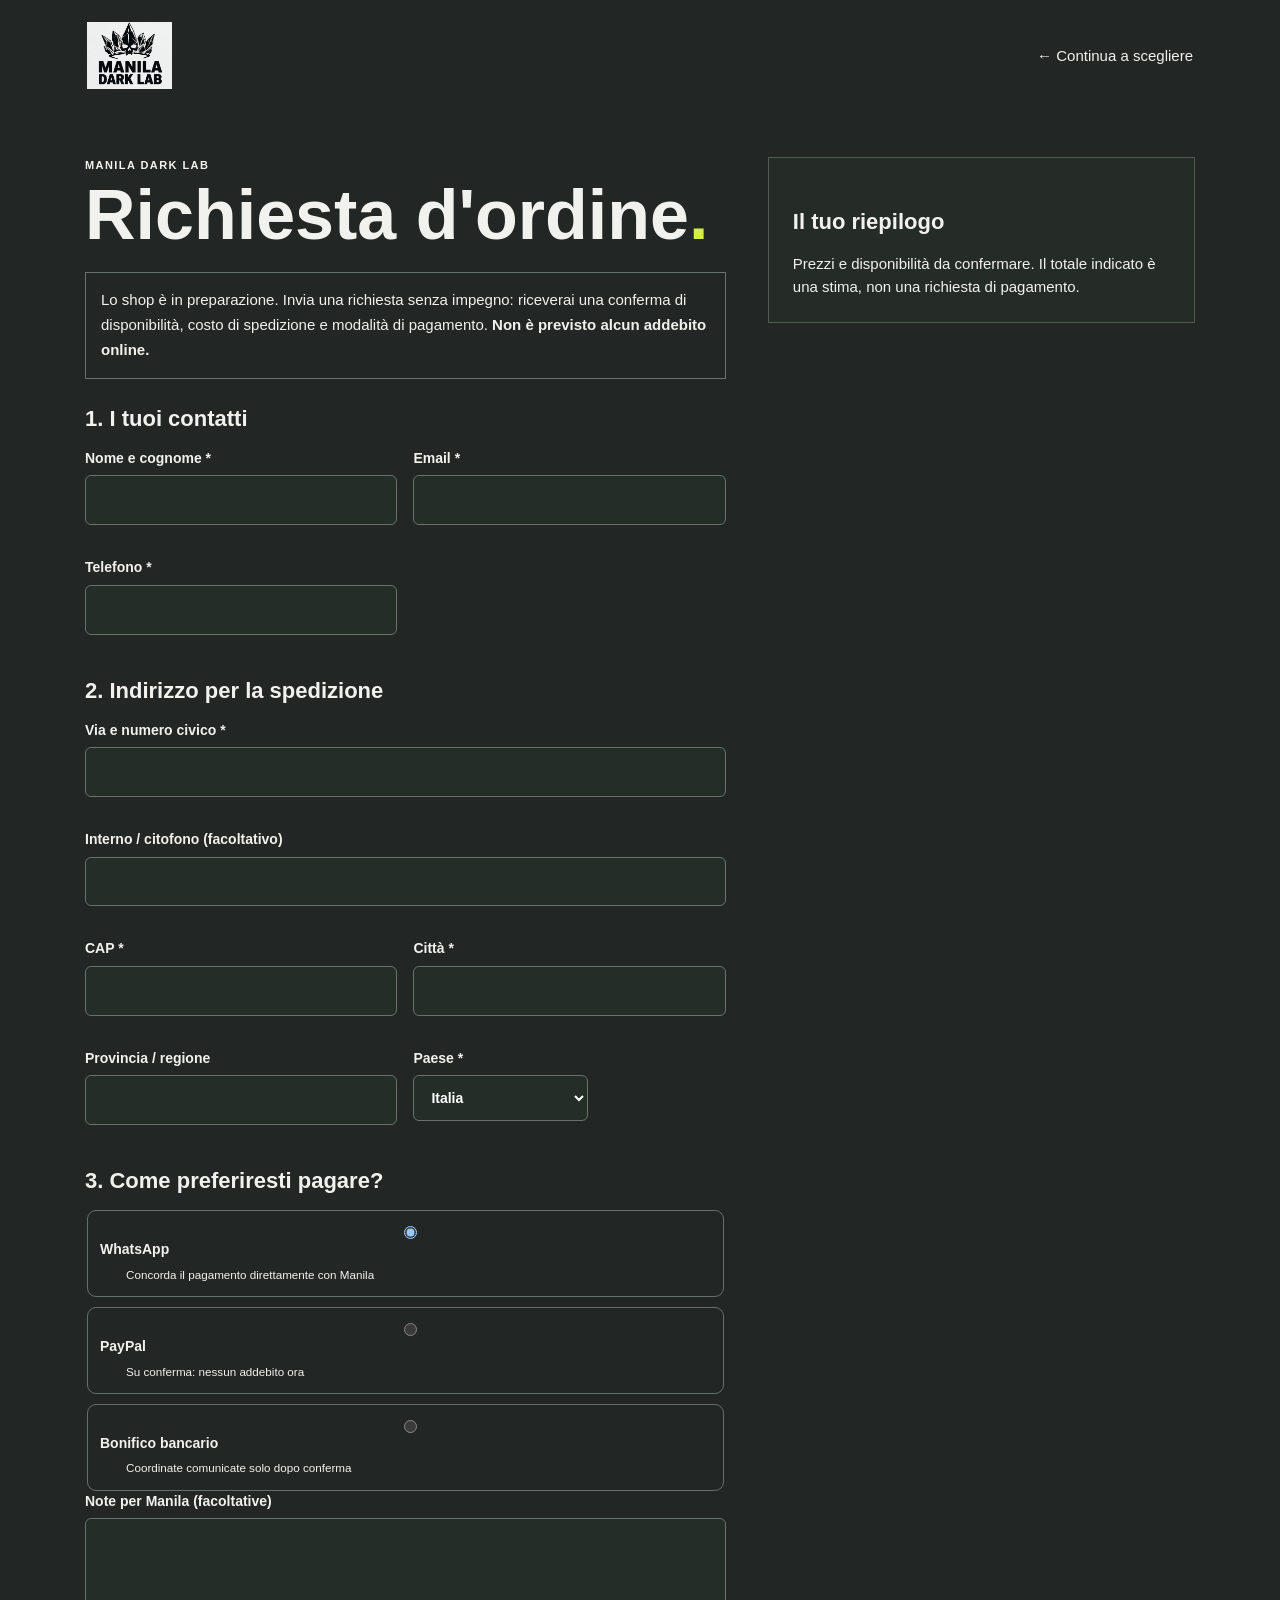
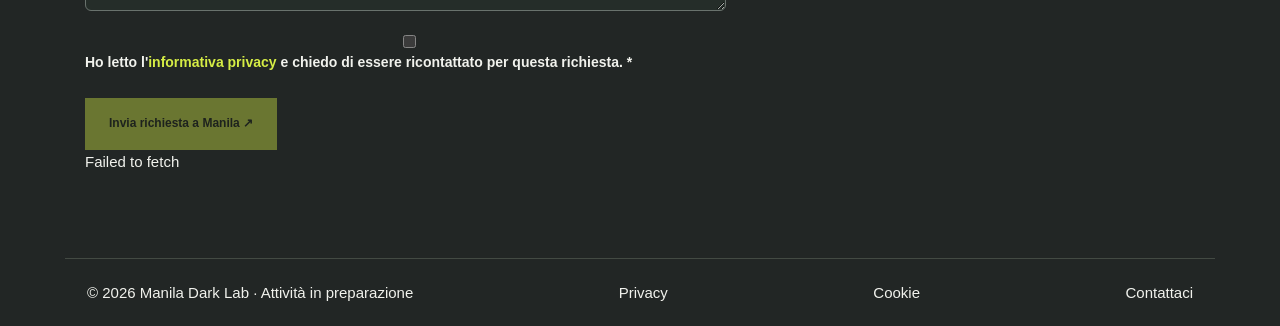
==== checkout.html @ fd1797dc "Add request checkout, admin web order management, returns and universal SKU scanner" ====
<!doctype html><html lang="it"><head><meta charset="utf-8"><meta name="viewport" content="width=device-width,initial-scale=1"><title>Richiesta ordine — Manila Dark Lab</title><link rel="icon" href="logo-manila-dark-lab.jpeg"><link rel="stylesheet" href="styles.css?v=94"><link rel="stylesheet" href="checkout.css?v=1"><script src="supabase-config.js" defer></script><script src="shipping.js" defer></script><script src="checkout.js?v=1" defer></script></head><body><header class="checkout-header"><a href="index.html"><img src="logo-manila-dark-lab.jpeg" alt="Manila Dark Lab"></a><a href="shop.html">← Continua a scegliere</a></header><main class="checkout-layout"><div><p class="eyebrow">MANILA DARK LAB</p><h1>Richiesta d'ordine<span class="accent">.</span></h1><p class="checkout-notice">Lo shop è in preparazione. Invia una richiesta senza impegno: riceverai una conferma di disponibilità, costo di spedizione e modalità di pagamento. <strong>Non è previsto alcun addebito online.</strong></p><form id="checkoutForm"><h2>1. I tuoi contatti</h2><div class="checkout-grid"><label>Nome e cognome *<input name="customer_name" autocomplete="name" maxlength="160" required></label><label>Email *<input name="customer_email" type="email" autocomplete="email" maxlength="254" required></label><label>Telefono *<input name="customer_phone" type="tel" autocomplete="tel" maxlength="40" required></label></div><h2>2. Indirizzo per la spedizione</h2><div class="checkout-grid"><label class="wide">Via e numero civico *<input name="address_line" autocomplete="address-line1" maxlength="220" required></label><label class="wide">Interno / citofono (facoltativo)<input name="address_extra" autocomplete="address-line2" maxlength="160"></label><label>CAP *<input name="postal_code" autocomplete="postal-code" maxlength="16" required></label><label>Città *<input name="city" autocomplete="address-level2" maxlength="120" required></label><label>Provincia / regione<input name="province" autocomplete="address-level1" maxlength="100"></label><label>Paese *<select name="country" required><option value="italy">Italia</option><option value="eu">Altro paese UE</option><option value="non-eu">Paese extra UE</option></select></label></div><h2>3. Come preferiresti pagare?</h2><fieldset class="payment-choices"><label><input type="radio" name="payment" value="whatsapp" checked> WhatsApp <small>Concorda il pagamento direttamente con Manila</small></label><label><input type="radio" name="payment" value="paypal"> PayPal <small>Su conferma: nessun addebito ora</small></label><label><input type="radio" name="payment" value="bank"> Bonifico bancario <small>Coordinate comunicate solo dopo conferma</small></label></fieldset><label>Note per Manila (facoltative)<textarea name="notes" rows="3" maxlength="1200"></textarea></label><label class="privacy-check"><input type="checkbox" name="privacy" required> Ho letto l'<a href="privacy.html" target="_blank" rel="noopener">informativa privacy</a> e chiedo di essere ricontattato per questa richiesta. *</label><div class="checkout-hp" aria-hidden="true"><label>Non compilare<input name="website" tabindex="-1" autocomplete="off"></label></div><button type="submit" class="button acid" id="checkoutSubmit">Invia richiesta a Manila ↗</button><p id="checkoutStatus" role="status"></p></form><section id="checkoutSuccess" hidden aria-live="polite"><h2>Richiesta inviata!</h2><p id="successSummary"></p><a id="checkoutWhatsApp" href="https://wa.me/393934927764" target="_blank" rel="noopener noreferrer" class="button acid">Apri WhatsApp ↗</a><p>Manila verificherà disponibilità e pagamento prima di confermare l'ordine.</p><a href="shop.html">Torna allo shop</a></section></div><aside class="checkout-summary"><h2>Il tuo riepilogo</h2><div id="checkoutItems"></div><div id="checkoutAmounts"></div><p>Prezzi e disponibilità da confermare. Il totale indicato è una stima, non una richiesta di pagamento.</p></aside></main><footer class="checkout-footer"><span>© 2026 Manila Dark Lab · Attività in preparazione</span><a href="privacy.html">Privacy</a><a href="cookies.html">Cookie</a><a href="mailto:maniladarklab@gmail.com">Contattaci</a></footer></body></html>
---- styles.css ----
/* Manila Dark Lab — shared visual system */
:root {
  --paper:#222625;
  --ink:#f1f2ed;
  --muted:#b0b7b0;
  --line:#48504b;
  --acid:#d6ed45;
  --white:#fff;
  --deep:#161a18;
  --surface:#2d3330;
  --on-acid:#171d12;
  color-scheme:dark;
  --display:Impact,'Arial Narrow','Helvetica Neue',sans-serif;
  --body:'Helvetica Neue',Helvetica,Arial,sans-serif
}
* {
  box-sizing:border-box
}
html {
  scroll-behavior:smooth;
  scroll-padding-top:100px
}
body {
  margin:0;
  background:var(--paper);
  color:var(--ink);
  font-family:var(--body);
  font-size:15px;
  line-height:1.55;
  -webkit-font-smoothing:antialiased
}
body:has(dialog[open]) {
  overflow:hidden
}
button,input,textarea,select {
  font:inherit
}
button,a,input,textarea,select {
  -webkit-tap-highlight-color:transparent
}
button,a {
  touch-action:manipulation
}
button {
  cursor:pointer
}
a {
  color:inherit;
  text-decoration:none
}
button {
  color:inherit
}
img {
  display:block;
  max-width:100%
}
h1,h2,h3,p {
  margin:0
}
h1,h2,h3 {
  line-height:1.05
}
button:disabled {
  cursor:not-allowed;
  opacity:.4
}
:focus-visible {
  outline:3px solid var(--acid);
  outline-offset:5px
}
::selection {
  background:var(--acid);
  color:var(--ink)
}
[hidden] {
  display:none!important
}
.muted {
  color:var(--muted)
}
.small {
  font-size:12px;
  line-height:1.6
}
.accent {
  color:var(--acid)
}
.eyebrow {
  font-size:11px;
  font-weight:700;
  letter-spacing:.13em;
  line-height:1.5
}
.skip-link {
  position:fixed;
  top:10px;
  left:10px;
  z-index:20;
  transform:translateY(-160%);
  background:var(--acid);
  padding:14px
}
.skip-link:focus {
  transform:none
}
.announcement {
  height:32px;
  padding:0 4%;
  display:flex;
  align-items:center;
  justify-content:space-between;
  background:var(--deep);
  color:var(--ink);
  font-size:9px;
  letter-spacing:.12em
}
.announcement a {
  text-decoration:underline;
  text-underline-offset:3px
}
.site-header {
  height:93px;
  padding:0 4%;
  display:flex;
  align-items:center;
  justify-content:space-between;
  gap:25px;
  background:var(--paper);
  border-bottom:1px solid var(--line);
  position:sticky;
  top:0;
  z-index:10
}
.brand-logo {
  display:block;
  flex-shrink:0;
  width:92px;
  line-height:0
}
.brand-logo img {
  width:100%;
  height:auto;
  filter:invert(1) grayscale(1);
  mix-blend-mode:screen
}
.site-footer .brand-logo {
  width:190px
}
.desktop-nav {
  display:flex;
  align-items:center;
  gap:27px
}
.desktop-nav a {
  font-size:12px;
  position:relative;
  padding:8px 0
}
.desktop-nav a:after {
  content:'';
  position:absolute;
  height:2px;
  background:var(--ink);
  left:0;
  right:100%;
  bottom:1px;
  transition:right .2s
}
.desktop-nav a:hover:after,.desktop-nav a[aria-current]:after {
  right:0
}
.header-actions {
  display:flex;
  gap:20px;
  align-items:center
}
.bag-button,.menu-button {
  background:none;
  border:0;
  display:flex;
  align-items:center;
  gap:9px;
  padding:12px 0;
  font-size:12px
}
.bag-button #cartCount {
  display:grid;
  place-items:center;
  background:var(--acid);
  height:23px;
  min-width:23px;
  border-radius:50%;
  font-size:11px;
  font-weight:700
}
.menu-button {
  display:none;
  font-size:23px;
  width:30px;
  justify-content:center
}
.hero {
  position:relative;
  min-height:560px;
  height:calc(100svh - 125px);
  max-height:900px;
  color:var(--white);
  background:#353d39;
  overflow:hidden
}
.hero-image,.hero-shade {
  position:absolute;
  inset:0
}
.hero-image img,.hero-image video {
  width:100%;
  height:100%;
  object-fit:cover;
  object-position:50% 49%
}
.hero-shade {
  background:linear-gradient(90deg,rgba(0,0,0,.58),rgba(0,0,0,.05) 85%),linear-gradient(0deg,rgba(0,0,0,.55),transparent 35%)
}
.hero-top,.hero-bottom {
  position:absolute;
  left:4%;
  right:4%;
  display:flex;
  justify-content:space-between;
  font-size:9px;
  letter-spacing:.14em;
  font-weight:600
}
.hero-top {
  top:27px
}
.hero-bottom {
  bottom:27px
}
.hero-copy {
  position:absolute;
  left:6.5%;
  bottom:100px
}
.hero-copy h1 {
  font-family:var(--display);
  font-size:clamp(76px,8.5vw,145px);
  letter-spacing:-.025em;
  line-height:.97;
  margin:20px 0
}
.hero-copy h1 span {
  color:var(--acid)
}
.hero-copy>p:not(.eyebrow) {
  font-size:15px;
  line-height:1.7;
  margin-bottom:28px
}
.button {
  min-height:52px;
  display:inline-flex;
  align-items:center;
  justify-content:space-between;
  gap:38px;
  padding:15px 23px;
  font-size:12px;
  font-weight:700;
  border:1px solid transparent;
  transition:background .2s,transform .2s
}
.button:hover {
  transform:translateY(-2px)
}
.button span {
  font-size:21px;
  line-height:1
}
.button.acid {
  background:var(--acid);
  color:var(--on-acid)
}
.button.acid:hover {
  background:#e4f87b
}
.button.dark {
  background:var(--acid);
  color:var(--on-acid)
}
.button.dark:hover {
  background:#e4f87b
}
.full-width {
  width:100%;
  justify-content:center;
  gap:15px
}
.hero-sticker {
  position:absolute;
  right:7%;
  bottom:95px;
  transform:rotate(9deg);
  background:var(--acid);
  color:var(--ink);
  padding:20px 24px;
  font-family:var(--display);
  font-size:31px;
  line-height:1;
  box-shadow:5px 6px 0 #15181033
}
.hero-sticker span {
  display:block;
  text-align:right;
  margin-top:5px
}
.brand-strip {
  display:flex;
  align-items:center;
  justify-content:space-around;
  gap:24px;
  padding:17px 4%;
  background:var(--acid);
  white-space:nowrap;
  overflow:hidden;
  font-size:11px;
  font-weight:800;
  letter-spacing:.11em
}
.strip-star {
  font-size:28px;
  line-height:1
}
.section {
  padding:86px 4%
}
.section-heading {
  display:flex;
  justify-content:space-between;
  align-items:end;
  gap:24px;
  margin-bottom:32px
}
.section-heading h2,.contact-section h2,.faq-section h2 {
  font-size:clamp(28px,3.2vw,44px);
  font-weight:600;
  letter-spacing:-.055em;
  line-height:1.13;
  margin-top:12px
}
.text-link {
  display:inline-flex;
  align-items:center;
  gap:25px;
  font-size:12px;
  font-weight:600;
  border:0;
  border-bottom:1px solid currentColor;
  background:none;
  padding:5px 0;
  text-align:left
}
.text-link:hover {
  color:var(--acid)
}
.collection-grid {
  display:grid;
  grid-template-columns:1fr 1fr .73fr;
  gap:18px
}
.collection-card {
  position:relative;
  height:430px;
  color:white;
  background:#252a25;
  overflow:hidden
}
.collection-card>img {
  height:100%;
  width:100%;
  object-fit:cover;
  transition:transform .6s
}
.collection-card:after {
  content:'';
  position:absolute;
  inset:0;
  background:linear-gradient(0deg,#0009,transparent 55%);
  pointer-events:none
}
.collection-card:hover>img {
  transform:scale(1.04)
}
.card-number {
  position:absolute;
  top:23px;
  left:25px;
  font-size:11px;
  letter-spacing:.1em;
  z-index:1
}
.collection-card>div:last-child {
  position:absolute;
  bottom:25px;
  left:25px;
  right:25px;
  display:flex;
  align-items:center;
  justify-content:space-between;
  z-index:1
}
.collection-card h3 {
  font-family:var(--display);
  font-size:58px;
  letter-spacing:-.015em
}
.circle-arrow {
  display:grid;
  place-items:center;
  width:42px;
  height:42px;
  border:1px solid #fff7;
  border-radius:50%;
  font-size:23px
}
.kids-card {
  background:var(--surface);
  color:var(--ink)
}
.kids-card:after {
  display:none
}
.kids-card .circle-arrow {
  border-color:#a8b19e77
}
.kids-art {
  position:absolute;
  top:74px;
  left:25px;
  font-family:var(--display);
  font-size:54px;
  line-height:.95;
  letter-spacing:-.02em;
  transform:rotate(-7deg)
}
.kids-art span {
  color:#aeb8a5
}
.featured-section {
  padding-top:15px
}
.preview-note {
  font-size:11px;
  color:var(--muted);
  margin-bottom:22px;
  line-height:1.65
}
.products {
  display:grid;
  grid-template-columns:repeat(4,minmax(0,1fr));
  gap:22px
}
.product-card {
  min-width:0
}
.product-image {
  position:relative;
  aspect-ratio:3/4;
  background:var(--surface);
  overflow:hidden
}
.product-image>img {
  width:100%;
  height:100%;
  object-fit:cover;
  transition:transform .5s
}
.product-card a:hover .product-image>img {
  transform:scale(1.035)
}
.demo-crop {
  position:relative;
  overflow:hidden
}
.demo-crop>img {
  position:absolute;
  left:0;
  top:-24%;
  width:100%;
  height:150%;
  max-width:none;
  object-fit:cover
}
.product-index {
  position:absolute;
  top:14px;
  left:14px;
  font-size:9px;
  letter-spacing:.11em;
  background:var(--paper);
  padding:5px 8px
}
.product-view {
  position:absolute;
  bottom:14px;
  right:14px;
  background:var(--paper);
  width:35px;
  height:35px;
  border-radius:50%;
  display:grid;
  place-items:center;
  font-size:20px;
  transition:background .2s
}
.product-card a:hover .product-view {
  background:var(--acid)
}
.product-info {
  padding:18px 0
}
.product-type {
  font-size:10px;
  letter-spacing:.08em;
  color:var(--muted);
  margin-bottom:8px;
  text-transform:uppercase
}
.product-info h3 {
  font-size:15px;
  line-height:1.4;
  font-weight:600;
  letter-spacing:-.025em
}
.product-bottom {
  margin-top:8px;
  display:flex;
  justify-content:space-between;
  gap:10px;
  font-size:12px
}
.product-bottom span:last-child {
  font-size:11px;
  color:var(--muted)
}
.about-section {
  display:grid;
  grid-template-columns:1fr 1fr;
  background:var(--deep);
  color:var(--ink)
}
.about-photo {
  position:relative;
  min-height:580px
}
.about-photo>img {
  width:100%;
  height:100%;
  position:absolute;
  object-fit:cover;
  object-position:60%
}
.photo-caption {
  position:absolute;
  bottom:22px;
  left:25px;
  font-size:9px;
  letter-spacing:.12em;
  background:#20211eb3;
  padding:8px 12px
}
.about-copy {
  padding:70px 13% 70px 11%;
  align-self:center
}
.about-copy h2 {
  font-family:var(--display);
  font-size:clamp(58px,6vw,90px);
  line-height:1;
  letter-spacing:-.015em;
  margin:23px 0
}
.about-copy h2 span {
  color:var(--acid)
}
.about-copy>p:not(.eyebrow) {
  color:#c0c2b7;
  font-size:14px;
  line-height:1.8;
  margin-bottom:18px;
  max-width:460px
}
.about-copy .text-link {
  margin-top:12px
}
.faq-section {
  display:grid;
  grid-template-columns:1fr 1.25fr;
  gap:9%
}
.faq-section>.muted,.faq-section>div>.muted {
  margin-top:20px;
  font-size:13px
}
.faq-list {
  border-top:1px solid var(--line)
}
details {
  border-bottom:1px solid var(--line)
}
summary {
  cursor:pointer;
  list-style:none;
  font-size:14px;
  font-weight:600;
  padding:23px 35px 23px 0;
  position:relative
}
summary::-webkit-details-marker {
  display:none
}
summary:after {
  content:'+';
  font-size:22px;
  font-weight:400;
  position:absolute;
  right:3px;
  top:15px
}
details[open]>summary:after {
  content:'−'
}
details>p {
  font-size:13px;
  color:var(--muted);
  padding-bottom:23px;
  line-height:1.8;
  max-width:580px
}
.contact-section {
  padding:60px 4%;
  background:var(--acid);
  display:flex;
  align-items:center;
  justify-content:space-between;
  gap:35px
}
.contact-section p:not(.eyebrow) {
  font-size:13px;
  margin-top:18px
}
.site-footer {
  padding:50px 4% 24px
}
.footer-top {
  display:grid;
  grid-template-columns:1fr 1fr 1fr;
  gap:35px;
  padding-bottom:45px
}
.footer-top>p {
  font-size:13px;
  color:var(--muted)
}
.footer-top>div {
  display:flex;
  flex-direction:column;
  align-items:start;
  gap:10px;
  font-size:12px
}
.footer-bottom {
  border-top:1px solid var(--line);
  padding-top:23px;
  display:flex;
  justify-content:space-between;
  gap:15px;
  font-size:10px;
  color:var(--muted)
}
.catalog-heading {
  padding:40px 4% 48px
}
.breadcrumb {
  font-size:11px;
  color:var(--muted)
}
a.breadcrumb:hover {
  text-decoration:underline
}
.catalog-intro {
  display:flex;
  align-items:end;
  justify-content:space-between;
  gap:40px;
  margin-top:38px
}
.catalog-intro h1 {
  font-family:var(--display);
  font-size:clamp(62px,7vw,108px);
  letter-spacing:-.025em;
  line-height:1.1;
  margin-top:14px
}
.catalog-intro>p {
  max-width:325px;
  font-size:14px;
  color:var(--muted);
  margin-bottom:12px
}
.catalog-section {
  padding-top:0
}
.catalog-toolbar {
  border-top:1px solid var(--line);
  border-bottom:1px solid var(--line);
  padding:18px 0;
  display:flex;
  justify-content:space-between;
  align-items:center;
  gap:20px
}
.filter-tabs {
  display:flex;
  gap:8px
}
.filter-tabs button {
  border:1px solid var(--line);
  padding:9px 21px;
  background:transparent;
  font-size:12px;
  border-radius:2px;
  min-height:42px
}
.filter-tabs button.active {
  background:var(--ink);
  color:var(--paper);
  border-color:var(--ink)
}
.sort-label {
  display:flex;
  gap:12px;
  align-items:center;
  font-size:11px;
  color:var(--muted)
}
select {
  background:transparent;
  border:0;
  color:var(--ink);
  max-width:175px;
  padding:9px 0;
  font-size:12px
}
.catalog-meta {
  display:flex;
  justify-content:space-between;
  gap:20px;
  margin:24px 0;
  font-size:10px;
  color:var(--muted)
}
.catalog-products {
  row-gap:32px
}
.no-results {
  padding:80px 0;
  text-align:center
}
.no-results p {
  margin:20px 0
}
.kids-coming {
  padding:90px 4% 105px;
  text-align:center;
  background:var(--acid)
}
.kids-coming h1 {
  font-family:var(--display);
  font-size:clamp(62px,10vw,148px);
  letter-spacing:-.025em;
  line-height:.98;
  margin:35px 0
}
.kids-coming h1>span {
  -webkit-text-stroke:1px var(--ink);
  color:transparent
}
.kids-coming p:not(.eyebrow) {
  font-size:15px;
  margin-bottom:30px
}
.kids-coming>.text-link {
  display:table;
  margin:28px auto 0
}
.product-page {
  padding-top:35px
}
.product-detail {
  display:grid;
  grid-template-columns:1.1fr 1fr;
  gap:7%;
  margin-top:25px;
  align-items:start
}
.detail-image {
  aspect-ratio:4/5;
  background:var(--surface)
}
.image-caption {
  font-size:9px;
  letter-spacing:.08em;
  color:var(--muted);
  margin-top:12px
}
.product-copy {
  padding-top:14px
}
.product-copy h1 {
  font-size:clamp(30px,3.3vw,50px);
  letter-spacing:-.045em;
  font-weight:600;
  line-height:1.1;
  margin:17px 0 12px
}
.product-copy>.muted {
  font-size:13px
}
.detail-price {
  font-size:23px;
  margin:22px 0 10px
}
.product-description {
  font-size:14px;
  color:var(--muted);
  line-height:1.8;
  margin:20px 0 28px
}
.size-heading {
  display:flex;
  justify-content:space-between;
  gap:15px;
  align-items:center;
  font-size:13px;
  margin-bottom:15px
}
.size-heading .text-link {
  font-size:11px
}
.size-options {
  display:flex;
  flex-wrap:wrap;
  gap:9px
}
.size-chip {
  min-width:52px;
  min-height:48px;
  background:none;
  border:1px solid #657064;
  font-size:13px
}
.size-chip[aria-pressed=true] {
  background:var(--ink);
  color:var(--paper);
  border-color:var(--ink)
}
.selection-error {
  min-height:25px;
  font-size:12px;
  color:#ffb6a7;
  padding-top:7px
}
.purchase-row {
  display:flex;
  gap:12px;
  margin:12px 0
}
.purchase-row>.button {
  flex:1;
  justify-content:space-between;
  padding-inline:19px
}
.quantity-selector {
  display:flex;
  align-items:center;
  border:1px solid #657064;
  height:52px
}
.quantity-selector button {
  width:38px;
  height:100%;
  border:0;
  background:none;
  font-size:19px
}
.quantity-selector output {
  min-width:22px;
  text-align:center;
  font-size:13px
}
.product-accordions {
  margin-top:25px
}
.product-specs {
  margin:0 0 20px;
  font-size:12px
}
.product-specs>div {
  display:flex;
  justify-content:space-between;
  gap:20px;
  padding:5px 0
}
.product-specs dt {
  color:var(--muted)
}
.product-specs dd {
  margin:0;
  text-align:right
}
.related-section {
  padding-top:0
}
.related-section .products {
  grid-template-columns:repeat(4,minmax(0,1fr))
}
.related-section h2 {
  font-size:32px
}
.not-found {
  padding:65px 0
}
.not-found p {
  margin:20px 0
}
/* Native dialogs keep focus inside, including on Safari. */
dialog {
  border:0;
  color:var(--ink);
  background:var(--paper);
  padding:30px;
  max-height:100dvh;
  overscroll-behavior:contain
}
dialog::backdrop {
  background:#13161188;
  backdrop-filter:blur(3px);
  -webkit-backdrop-filter:blur(3px)
}
.cart-drawer,.mobile-menu {
  position:fixed;
  inset:0 0 0 auto;
  width:510px;
  max-width:100%;
  height:100%;
  height:100dvh;
  margin:0;
  padding:30px 32px;
  overflow-y:auto
}
.drawer-heading {
  display:flex;
  align-items:center;
  justify-content:space-between;
  gap:20px;
  margin-bottom:28px
}
.drawer-heading h2 {
  font-size:32px;
  letter-spacing:-.04em;
  font-weight:600;
  margin-top:7px
}
.close-button {
  background:none;
  border:1px solid var(--line);
  width:42px;
  height:42px;
  flex-shrink:0;
  font-size:28px;
  line-height:1;
  display:grid;
  place-items:center
}
.cart-items {
  border-top:1px solid var(--line)
}
.cart-empty {
  padding:65px 0;
  text-align:center
}
.cart-empty .empty-symbol {
  font-size:60px;
  color:#8b9181;
  margin-bottom:25px
}
.cart-empty h3 {
  font-size:24px;
  letter-spacing:-.04em
}
.cart-empty p {
  font-size:14px;
  color:var(--muted);
  margin:16px 0 28px
}
.cart-item {
  display:grid;
  grid-template-columns:80px 1fr;
  gap:18px;
  padding:24px 0;
  border-bottom:1px solid var(--line)
}
.cart-thumb {
  height:105px;
  background:var(--surface);
  display:block
}
.cart-item h3 {
  font-size:14px;
  line-height:1.4;
  margin-bottom:5px
}
.cart-item p {
  font-size:11px;
  color:var(--muted);
  margin-bottom:12px
}
.cart-item-bottom {
  display:flex;
  align-items:center;
  justify-content:space-between;
  gap:12px;
  font-size:12px
}
.cart-quantity {
  height:32px
}
.cart-quantity button {
  width:29px;
  font-size:15px
}
.cart-quantity output {
  min-width:19px;
  font-size:11px
}
.remove-item {
  border:0;
  border-bottom:1px solid var(--muted);
  background:none;
  font-size:10px;
  color:var(--muted);
  padding:0;
  margin-top:12px
}
.cart-total {
  display:flex;
  justify-content:space-between;
  font-size:18px;
  padding:25px 0 8px
}
.payment-box {
  border-top:1px solid var(--line);
  margin-top:25px;
  padding-top:23px
}
.paypal-button {
  margin:16px 0 8px;
  display:flex;
  justify-content:center;
  align-items:center;
  gap:8px;
  width:100%;
  min-height:52px;
  background:#ffc439;
  border:0;
  font-size:12px;
  font-weight:500
}
.paypal-button:hover {
  background:#ffd269
}
.paypal-logo {
  font-size:21px;
  font-weight:800;
  font-style:italic;
  color:#003087;
  letter-spacing:-.7px
}
.paypal-logo>span {
  color:#0065ae
}
.soon-tag {
  font-size:9px;
  border:1px solid #8f6b1e66;
  border-radius:3px;
  padding:2px 5px;
  margin-left:10px
}
.payment-status {
  padding:13px;
  background:#364033;
  font-size:12px;
  margin-top:12px
}
.or-divider {
  display:flex;
  align-items:center;
  gap:12px;
  font-size:10px;
  color:var(--muted);
  margin:23px 0
}
.or-divider:before,.or-divider:after {
  content:'';
  height:1px;
  background:var(--line);
  flex:1
}
.payment-box label {
  display:block;
  font-size:12px;
  margin:15px 0 6px
}
input,textarea {
  display:block;
  width:100%;
  border:1px solid #657064;
  background:transparent;
  color:var(--ink);
  border-radius:0;
  padding:12px;
  font-size:16px
}
textarea {
  resize:vertical
}
.payment-box form>.button {
  margin:20px 0 10px;
  font-size:11px
}
.mobile-menu nav {
  display:flex;
  flex-direction:column;
  margin:35px 0 50px
}
.mobile-menu nav a {
  font-size:27px;
  font-weight:500;
  letter-spacing:-.04em;
  padding:18px 0;
  border-bottom:1px solid var(--line);
  display:flex;
  align-items:center;
  justify-content:space-between
}
.mobile-menu nav a span {
  font-size:13px;
  font-weight:400;
  letter-spacing:0
}
.size-guide {
  width:540px;
  max-width:calc(100% - 30px)
}
.size-guide .drawer-heading {
  align-items:start
}
.size-guide h2 {
  font-size:28px
}
.size-guide>p {
  font-size:14px;
  line-height:1.8;
  color:var(--muted);
  margin:20px 0
}
.size-guide .button {
  margin-top:10px
}
.toast {
  position:fixed;
  left:50%;
  bottom:25px;
  transform:translate(-50%,20px);
  background:var(--ink);
  color:var(--paper);
  padding:13px 22px;
  font-size:12px;
  z-index:30;
  opacity:0;
  pointer-events:none;
  transition:.2s;
  max-width:90vw
}
.toast.show {
  opacity:1;
  transform:translate(-50%,0)
}
.noscript-note {
  padding:20px;
  background:var(--acid);
  text-align:center
}
@media(min-width:1600px) {
  .section,.site-header,.announcement,.contact-section,.site-footer,.catalog-heading {
    padding-left:max(4%,calc((100vw - 1500px)/2));
    padding-right:max(4%,calc((100vw - 1500px)/2))
  }
}
@media(max-width:1050px) {
  .desktop-nav {
    gap:17px
  }
  .desktop-nav a {
    font-size:11px
  }
  .site-header {
    gap:20px
  }
  .brand-logo {
    width:88px
  }
  .collection-card {
    height:365px
  }
  .kids-art {
    font-size:45px
  }
  .collection-card h3 {
    font-size:48px
  }
  .products {
    gap:17px
  }
  .about-copy {
    padding:50px 10%
  }
  .about-photo {
    min-height:520px
  }
  .product-detail {
    gap:5%
  }
  .purchase-row {
    flex-wrap:wrap
  }
  .purchase-row>.button {
    min-width:190px
  }
  .bag-label {
    display:none
  }
}
@media(max-width:760px) {
  html {
    scroll-padding-top:80px
  }
  .announcement {
    height:28px;
    font-size:8px;
    letter-spacing:.07em
  }
  .announcement>span:last-child {
    display:none
  }
  .announcement>span:first-child {
    margin:auto
  }
  .site-header {
    height:76px;
    padding:0 5%
  }
  .brand-logo {
    width:75px
  }
  .desktop-nav {
    display:none
  }
  .menu-button {
    display:flex
  }
  .header-actions {
    gap:23px
  }
  .hero {
    min-height:600px;
    height:calc(90svh - 104px);
    max-height:810px
  }
  .hero-image img,.hero-image video {
    object-position:56% 50%
  }
  .hero-shade {
    background:linear-gradient(0deg,#000b,transparent 85%),linear-gradient(90deg,#0005,transparent)
  }
  .hero-copy {
    left:6%;
    right:6%;
    bottom:82px
  }
  .hero-copy h1 {
    font-size:clamp(50px,12.6vw,96px);
    margin:16px 0
  }
  .hero-copy>p:not(.eyebrow) {
    font-size:13px;
    line-height:1.7;
    margin-bottom:24px
  }
  .hero-top {
    left:6%;
    right:6%;
    font-size:8px;
    top:22px
  }
  .hero-top>span:last-child {
    display:none
  }
  .hero-bottom {
    left:6%;
    right:6%;
    font-size:8px;
    bottom:22px
  }
  .hero-sticker {
    top:48px;
    right:7%;
    bottom:auto;
    padding:12px 15px;
    font-size:23px;
    transform:rotate(7deg)
  }
  .hero-sticker span {
    display:none
  }
  .hero-copy>.eyebrow {
    font-size:9px
  }
  .brand-strip {
    justify-content:flex-start;
    padding:14px 6%;
    font-size:9px;
    gap:24px
  }
  .strip-star {
    font-size:23px
  }
  .section {
    padding:55px 5%
  }
  .section-heading {
    margin-bottom:25px;
    align-items:start
  }
  .section-heading h2 {
    font-size:30px
  }
  .section-heading>.text-link {
    font-size:10px;
    gap:6px;
    white-space:nowrap;
    align-self:end
  }
  .eyebrow {
    font-size:9px
  }
  .collection-grid {
    grid-template-columns:1fr 1fr;
    gap:12px
  }
  .collection-card {
    height:300px
  }
  .collection-card h3 {
    font-size:42px
  }
  .collection-card>div:last-child {
    left:17px;
    right:17px;
    bottom:20px
  }
  .circle-arrow {
    height:30px;
    width:30px;
    font-size:18px
  }
  .card-number {
    top:17px;
    left:17px;
    font-size:9px
  }
  .kids-card {
    grid-column:span 2;
    height:160px
  }
  .kids-card>div:last-child {
    left:auto;
    right:20px;
    gap:20px
  }
  .kids-art {
    top:52px;
    left:25px;
    font-size:27px;
    line-height:1;
    transform:rotate(-6deg)
  }
  .kids-art br {
    display:none
  }
  .kids-art span {
    display:block
  }
  .featured-section {
    padding-top:8px
  }
  .products {
    grid-template-columns:repeat(2,minmax(0,1fr));
    gap:14px
  }
  .product-info {
    padding:13px 0
  }
  .product-info h3 {
    font-size:13px
  }
  .product-type {
    font-size:8px;
    margin-bottom:5px
  }
  .product-bottom {
    font-size:11px;
    display:block
  }
  .product-bottom span:last-child {
    display:block;
    margin-top:4px;
    font-size:10px
  }
  .product-index {
    font-size:8px;
    top:9px;
    left:9px;
    padding:4px 6px
  }
  .product-view {
    height:28px;
    width:28px;
    bottom:10px;
    right:10px;
    font-size:17px
  }
  .preview-note {
    font-size:10px
  }
  .about-section {
    grid-template-columns:1fr
  }
  .about-photo {
    min-height:340px
  }
  .about-copy {
    padding:45px 7% 55px
  }
  .about-copy h2 {
    font-size:66px
  }
  .about-copy>p:not(.eyebrow) {
    font-size:13px
  }
  .faq-section {
    grid-template-columns:1fr;
    gap:30px
  }
  .faq-section h2 {
    font-size:30px
  }
  .faq-section>div>.muted {
    margin-top:14px;
    font-size:12px
  }
  summary {
    font-size:13px;
    padding:20px 30px 20px 0
  }
  .contact-section {
    padding:42px 6%;
    display:block
  }
  .contact-section h2 {
    font-size:32px
  }
  .contact-section>.button {
    margin-top:28px;
    gap:35px
  }
  .contact-section p:not(.eyebrow) {
    font-size:12px
  }
  .site-footer {
    padding:40px 6% 24px
  }
  .footer-top {
    grid-template-columns:1fr 1fr;
    gap:30px;
    padding-bottom:30px
  }
  .footer-top>.brand-logo {
    grid-column:span 2
  }
  .footer-top>p {
    font-size:12px
  }
  .footer-top>div {
    font-size:11px
  }
  .footer-bottom {
    flex-direction:column;
    gap:10px
  }
  .catalog-heading {
    padding:28px 5% 33px
  }
  .catalog-intro {
    display:block;
    margin-top:28px
  }
  .catalog-intro h1 {
    font-size:clamp(46px,11vw,66px);
    margin-top:12px
  }
  .catalog-intro>p {
    font-size:13px;
    margin:20px 0 0;
    max-width:340px
  }
  .catalog-section {
    padding-top:0
  }
  .catalog-toolbar {
    flex-wrap:wrap;
    gap:14px;
    padding:15px 0
  }
  .filter-tabs button {
    padding:8px 19px;
    font-size:11px
  }
  .sort-label {
    justify-content:space-between;
    width:100%;
    font-size:10px
  }
  .sort-label select {
    font-size:11px
  }
  .catalog-meta {
    font-size:9px;
    align-items:start
  }
  .catalog-meta>span:last-child {
    max-width:180px;
    text-align:right
  }
  .kids-coming {
    padding:65px 5% 75px
  }
  .kids-coming h1 {
    font-size:clamp(54px,11.5vw,88px);
    margin:30px 0
  }
  .kids-coming p:not(.eyebrow) {
    font-size:13px
  }
  .kids-coming .button {
    font-size:11px;
    gap:18px
  }
  .product-page {
    padding-top:26px
  }
  .product-detail {
    grid-template-columns:1fr;
    gap:25px;
    margin-top:20px
  }
  .detail-image {
    aspect-ratio:4/4.5
  }
  .product-copy {
    padding-top:0
  }
  .product-copy h1 {
    font-size:36px
  }
  .product-description {
    font-size:13px
  }
  .detail-price {
    font-size:23px;
    margin-top:16px
  }
  .purchase-row {
    flex-wrap:nowrap;
    gap:10px
  }
  .purchase-row>.button {
    min-width:0;
    font-size:11px;
    padding:15px 13px;
    gap:6px
  }
  .quantity-selector button {
    width:32px
  }
  .related-section {
    padding-top:0
  }
  .related-section h2 {
    font-size:26px
  }
  .related-section .products {
    grid-template-columns:repeat(2,minmax(0,1fr))
  }
  .image-caption {
    font-size:8px
  }
  .cart-drawer,.mobile-menu {
    padding:25px 22px
  }
  .drawer-heading h2 {
    font-size:30px
  }
  .cart-item {
    gap:15px
  }
  .cart-item h3 {
    font-size:13px
  }
  .cart-item-bottom {
    font-size:11px
  }
  .size-guide {
    padding:24px
  }
  .size-guide h2 {
    font-size:24px
  }
  .size-guide .close-button {
    width:36px;
    height:36px
  }
  .size-guide>p {
    font-size:13px
  }
  .toast {
    width:max-content;
    max-width:90vw;
    text-align:center
  }
}
@media(prefers-reduced-motion:reduce) {
  html {
    scroll-behavior:auto
  }
  *,*:before,*:after {
    animation:none!important;
    transition:none!important
  }
}
.collection-card .collection-photo {
  position:absolute;
  inset:0
}
.collection-card:hover .collection-photo img {
  transform:scale(1.04);
  transition:transform .6s
}
@media(max-width:380px) {
  .cart-item {
    grid-template-columns:64px 1fr;
    gap:12px
  }
  .cart-drawer {
    padding:23px 18px
  }
  .section-heading {
    gap:14px
  }
  .section-heading h2 {
    font-size:27px
  }
  .collection-card h3 {
    font-size:35px
  }
  .collection-card>div:last-child {
    left:13px;
    right:13px
  }
  .purchase-row>.button {
    font-size:10px;
    padding-inline:10px
  }
}

.hero-bottom-actions { display:flex; align-items:center; gap:24px; }
#videoToggle { color:inherit; background:transparent; border:1px solid #ffffff70; padding:8px 12px; min-height:36px; font-size:10px; letter-spacing:.04em; }
#videoToggle:hover { background:#ffffff20; }
@media(max-width:760px) { .hero-bottom-actions { gap:12px; } #videoToggle { font-size:9px; padding:7px 9px; } .hero-bottom>span { max-width:105px; } }

.shipping-estimate { padding:18px 0 0; }
.shipping-estimate label { display:block; font-size:12px; font-weight:600; margin-bottom:8px; }
.shipping-estimate select { width:100%; max-width:none; min-height:46px; border:1px solid #657064; padding:10px 12px; font-size:14px; border-radius:0; }
.shipping-line { display:flex; justify-content:space-between; gap:16px; font-size:13px; margin-top:16px; }
.shipping-line>span:last-child { text-align:right; }
.order-total { display:flex; justify-content:space-between; gap:16px; padding:16px 0 10px; margin-top:16px; border-top:1px solid var(--line); font-size:19px; }
.order-total strong { text-align:right; }

/* Anthracite surfaces, with the original lime accent. */
::selection,.skip-link,.hero-sticker,.brand-strip,.contact-section,.kids-coming,.noscript-note { color:var(--on-acid); }
.bag-button #cartCount { color:var(--on-acid); }
.site-header,.site-footer { background:var(--deep); }
.brand-logo { isolation:isolate; }
.product-index,.product-view { background:var(--deep); color:var(--ink); }
.product-card a:hover .product-view { color:var(--on-acid); }
.filter-tabs button.active,.size-chip[aria-pressed=true] { background:var(--acid); color:var(--on-acid); border-color:var(--acid); }
.contact-section .button.dark,.kids-coming .button.dark { background:var(--deep); color:var(--ink); }
.contact-section .button.dark:hover,.kids-coming .button.dark:hover { background:#354032; }
.contact-section .text-link:hover,.kids-coming .text-link:hover { color:#394b11; }
.kids-coming h1>span { -webkit-text-stroke-color:var(--on-acid); }
.contact-section :focus-visible,.kids-coming :focus-visible,.skip-link:focus-visible { outline-color:var(--on-acid); }
.paypal-button { color:#172418; }
input::placeholder,textarea::placeholder { color:#a8b0a7; opacity:1; }
input,textarea,.shipping-estimate select { background:var(--deep); }
.shipping-estimate select { color-scheme:dark; }

/* Fotografie originali del Drive, separate dal catalogo dimostrativo */
.manila-original-gallery{display:grid;grid-template-columns:repeat(auto-fit,minmax(min(100%,220px),1fr));gap:20px;margin-top:26px}.manila-original-gallery figure{margin:0;min-width:0}.manila-original-gallery img{width:100%;height:320px;object-fit:cover;display:block;border-radius:2px}.manila-original-gallery figcaption{padding-top:8px;font-size:12px;letter-spacing:.08em;opacity:.65}

/* Consistent vector-like navigation icon and decorative mark on mobile/desktop */
.menu-bars { width:23px; height:18px; display:flex; flex-direction:column; justify-content:space-between; }
.menu-bars span { display:block; height:2px; width:100%; background:currentColor; border-radius:1px; }
.strip-star { display:inline-flex; align-items:center; justify-content:center; flex:none; }
.strip-star svg { display:block; width:28px; height:28px; }
@media(max-width:760px) { .menu-button { min-height:44px; min-width:44px; padding:10px; } .menu-bars { width:22px; height:17px; } .strip-star svg { width:23px; height:23px; } }

/* Dark Lab Manager seasonal visual themes; original styling stays the default. */
html[data-manila-theme="christmas"]{--paper:#19352c;--deep:#11251f;--surface:#29473b;--acid:#efc66c;--line:#4c725f;--on-acid:#18261b}
html[data-manila-theme="halloween"]{--paper:#291e30;--deep:#1b1423;--surface:#382a41;--acid:#ff9b3d;--line:#69536e;--on-acid:#241726}
html[data-manila-theme="pride"]{--paper:#24243d;--deep:#18182c;--surface:#333451;--acid:#f58ec1;--line:#65647f;--on-acid:#22172c}
html[data-manila-theme="special"]{--paper:#162c36;--deep:#10212b;--surface:#25404b;--acid:#70e8ee;--line:#52727b;--on-acid:#123039}
html[data-manila-theme] .announcement{border-bottom:2px solid var(--acid)}
html[data-manila-theme="christmas"] .hero-sticker::after{content:" ✦";color:var(--acid)}
html[data-manila-theme="halloween"] .hero-sticker::after{content:" ✦";color:var(--acid)}
html[data-manila-theme="pride"] .brand-strip{background:linear-gradient(90deg,#e75b69,#efb953,#6fbc8d,#6a8fe4,#ba79d1);color:#161a18}
html[data-manila-theme="special"] .hero-sticker{box-shadow:0 0 25px #70e8ee66}

.detail-thumbnails{display:flex;gap:12px;margin:12px 0;flex-wrap:wrap}.detail-thumbnails button{border:1px solid var(--line);background:var(--deep);padding:3px;cursor:pointer}.detail-thumbnails img{width:78px;height:100px;object-fit:cover}a[hidden]{display:none!important}

#detailVideo{width:100%;max-height:75vh;background:#0b0c0b;object-fit:contain}#detailVideo[hidden],#detailImage[hidden]{display:none!important}.detail-thumbnails button{color:var(--ink);min-height:44px;padding:8px}

/* Unified photo/video product gallery */
.media-navigation{display:flex;align-items:center;justify-content:center;gap:24px;margin:12px 0}.media-navigation button{width:48px;height:48px;border-radius:50%;border:1px solid var(--line);background:var(--deep);color:var(--ink);font-size:30px;cursor:pointer}.media-navigation span{min-width:55px;text-align:center;font-weight:700}.media-navigation [hidden]{display:none!important}.detail-thumbnails{gap:9px}.detail-thumbnails .media-thumb{width:82px;height:106px;border:2px solid transparent;border-radius:8px;overflow:hidden;padding:3px;display:flex;flex-direction:column;justify-content:center;align-items:center;gap:4px;background:var(--deep);color:var(--ink);cursor:pointer}.detail-thumbnails .media-thumb.selected{border-color:var(--acid)}.detail-thumbnails .media-thumb img{width:100%;height:100%;object-fit:cover}.media-play{display:grid;place-items:center;background:var(--acid);color:var(--deep);width:42px;height:42px;border-radius:50%;font-size:17px}.detail-thumbnails .media-thumb span:last-child{font-size:12px}#detailVideo{height:100%;max-height:75vh;min-height:340px}#detailImage[hidden],#detailVideo[hidden]{display:none!important}

.collection-card.kids-card.has-managed-photo{position:relative;overflow:hidden}.kids-card.has-managed-photo .kids-art{display:none}.kids-card.has-managed-photo .home-managed-photo{position:absolute;inset:0;width:100%;height:100%;object-fit:cover}.kids-card.has-managed-photo>div:last-child,.kids-card.has-managed-photo>.card-number{position:relative;z-index:2}

/* Storefront finishing touches */
.shop-product-badge{position:absolute;top:14px;left:14px;z-index:3;background:var(--acid);color:var(--deep);font:700 11px/1.1 system-ui,sans-serif;letter-spacing:.09em;padding:10px 12px;border-radius:3px}
.old-price,.product-price-line del{color:var(--muted);font-weight:400;font-size:.8em}.product-price-line{display:flex;align-items:baseline;gap:12px;flex-wrap:wrap}.stock-label{color:var(--acid);font-weight:650;font-size:14px;line-height:1.5}.cart-promotion{padding:10px 15px;color:var(--acid);font-weight:700;border:1px solid var(--line);margin:8px 0}

/* Informative privacy e cookie */
.legal-header{display:flex;justify-content:space-between;align-items:center;gap:16px;padding:25px max(20px,calc((100% - 1000px)/2));background:#171c18;color:#f3f5ef}.legal-header a{color:#d6ed45;text-decoration:none}.legal-content{max-width:870px;margin:45px auto 85px;padding:0 22px}.legal-content h1{font-size:clamp(38px,6vw,72px);line-height:1.1;margin-bottom:32px}.legal-content #legalText{white-space:pre-line;line-height:1.85;font-size:16px;overflow-wrap:break-word}.legal-footer{border-top:1px solid #4b554b;display:flex;flex-wrap:wrap;gap:24px;padding:28px max(20px,calc((100% - 1000px)/2))}.legal-footer a,.site-footer .footer-bottom a{color:inherit;text-decoration:underline;text-underline-offset:3px}
---- checkout.css ----
.checkout-header,.checkout-footer{display:flex;align-items:center;justify-content:space-between;gap:16px;max-width:1150px;margin:auto;padding:22px}.checkout-header img{width:85px;height:auto}.checkout-header a,.checkout-footer a{color:inherit}.checkout-layout{display:grid;grid-template-columns:minmax(0,1.5fr) minmax(270px,1fr);gap:42px;max-width:1150px;margin:26px auto 65px;padding:20px}.checkout-layout h1{font-size:clamp(35px,6vw,70px);margin:5px 0 20px}.checkout-layout h2{font-size:22px;margin:28px 0 18px}.checkout-notice{padding:15px;border:1px solid #68736c;line-height:1.65}.checkout-grid{display:grid;grid-template-columns:repeat(2,minmax(0,1fr));gap:16px}.checkout-grid .wide{grid-column:1/-1}.checkout-layout label{display:block;font-weight:650;font-size:14px}.checkout-layout input:not([type=radio]):not([type=checkbox]),.checkout-layout select,.checkout-layout textarea{display:block;width:100%;box-sizing:border-box;background:#252d29;color:#fff;border:1px solid #69726d;border-radius:6px;padding:13px;font:inherit;margin:6px 0 16px}.checkout-layout fieldset{border:0;padding:0;display:grid;gap:10px}.payment-choices label{display:block;padding:12px;border:1px solid #66706a;border-radius:9px}.payment-choices small{display:block;margin:5px 0 0 26px;font-weight:400}.privacy-check{margin:24px 0;line-height:1.6}.privacy-check a{color:#d6ed45}.checkout-hp{position:absolute;left:-9999px}.checkout-summary{align-self:start;position:sticky;top:30px;border:1px solid #525950;background:#252c27;padding:24px}.checkout-summary article{display:flex;justify-content:space-between;gap:12px;border-bottom:1px solid #4d554f;padding:13px 0}.checkout-summary #checkoutAmounts{font-size:17px;line-height:2;margin-top:14px}.checkout-summary #checkoutAmounts div{display:flex;justify-content:space-between}.checkout-footer{flex-wrap:wrap;border-top:1px solid #434a43}.checkout-layout [hidden]{display:none!important}@media(max-width:780px){.checkout-layout{grid-template-columns:1fr}.checkout-summary{position:static;order:-1}.checkout-grid{grid-template-columns:1fr}.checkout-header,.checkout-footer{padding:16px}}
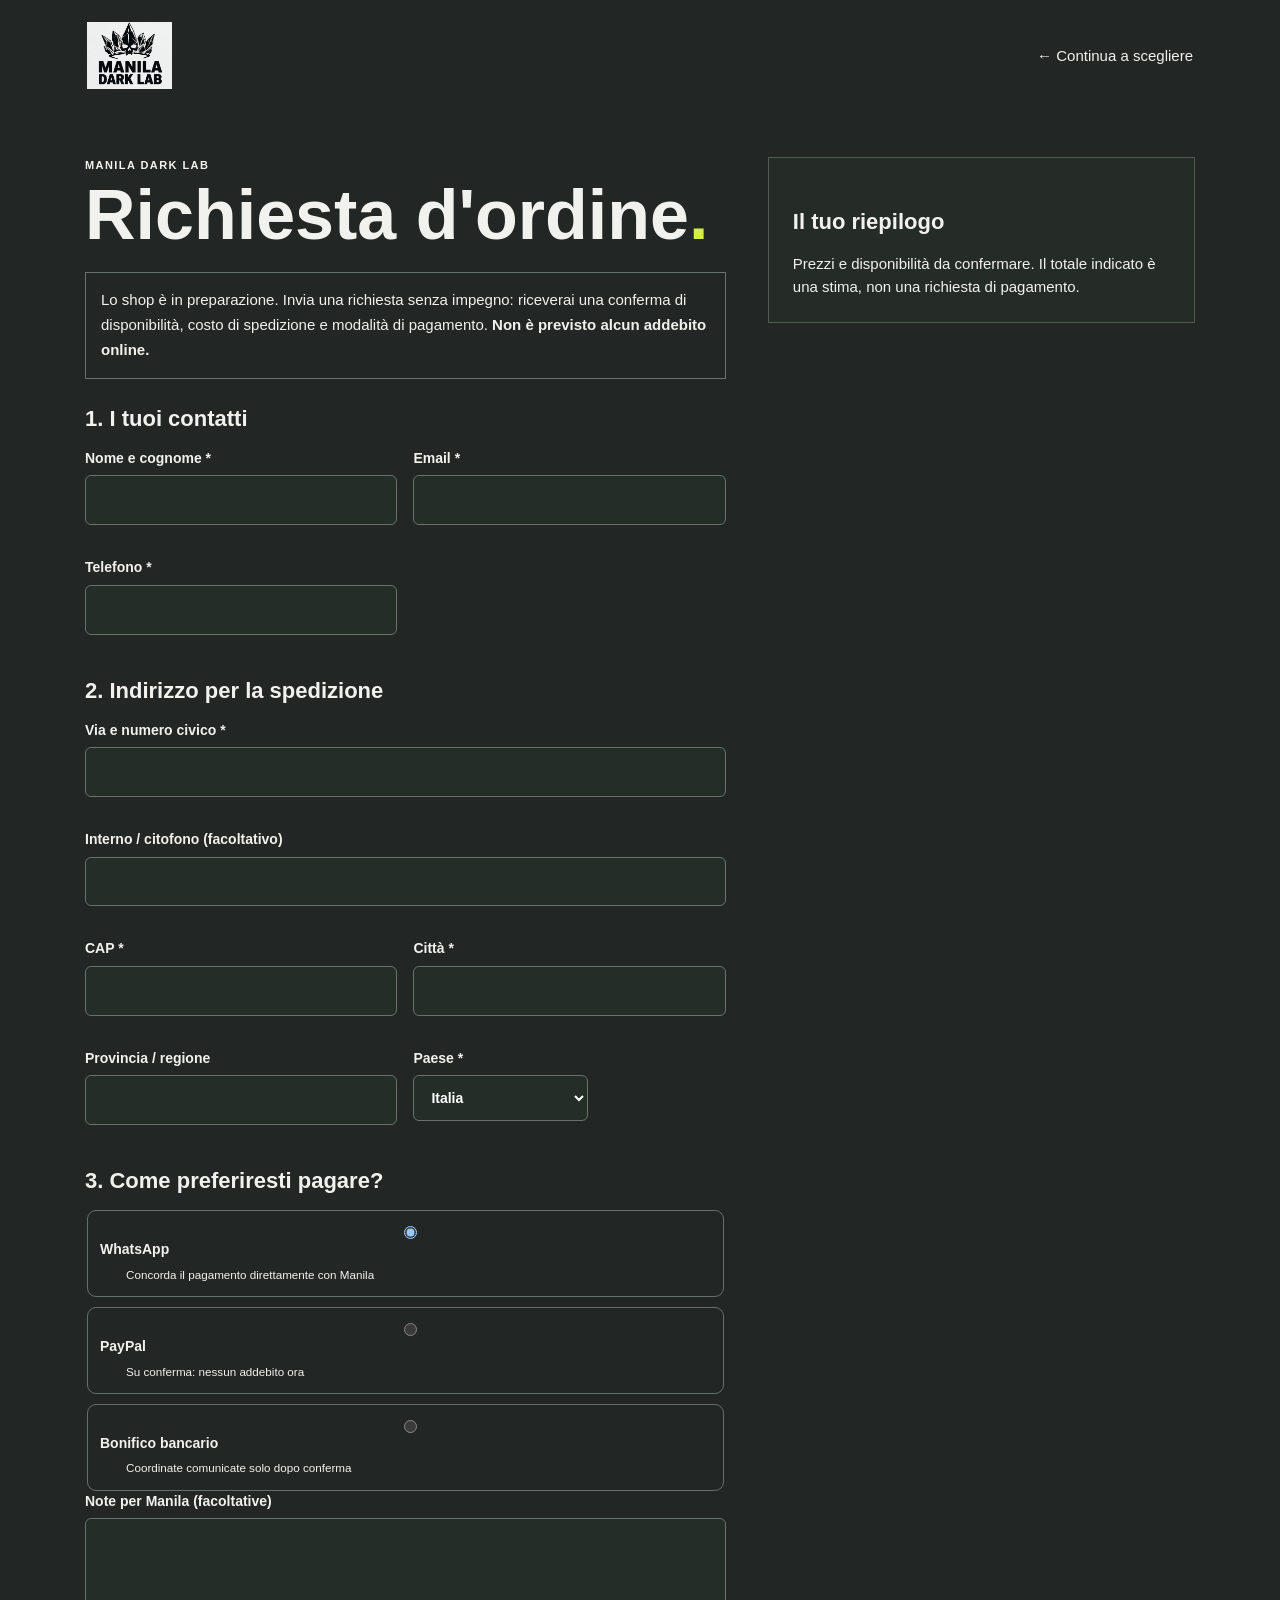
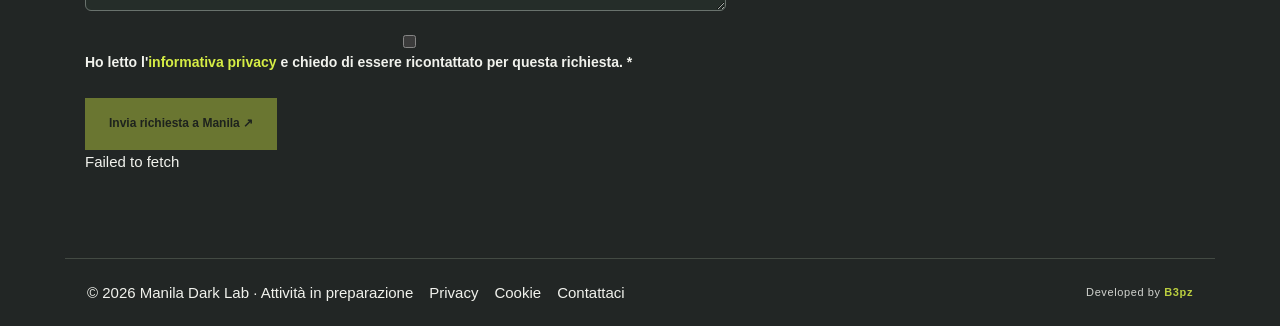
==== commit 4adcd0d4: "Add B3pz developer credit to site footer and editable site text" ====
--- a/checkout.html
+++ b/checkout.html
@@ -1 +1 @@
-<!doctype html><html lang="it"><head><meta charset="utf-8"><meta name="viewport" content="width=device-width,initial-scale=1"><title>Richiesta ordine — Manila Dark Lab</title><link rel="icon" href="logo-manila-dark-lab.jpeg"><link rel="stylesheet" href="styles.css?v=94"><link rel="stylesheet" href="checkout.css?v=1"><script src="supabase-config.js" defer></script><script src="shipping.js" defer></script><script src="checkout.js?v=1" defer></script></head><body><header class="checkout-header"><a href="index.html"><img src="logo-manila-dark-lab.jpeg" alt="Manila Dark Lab"></a><a href="shop.html">← Continua a scegliere</a></header><main class="checkout-layout"><div><p class="eyebrow">MANILA DARK LAB</p><h1>Richiesta d'ordine<span class="accent">.</span></h1><p class="checkout-notice">Lo shop è in preparazione. Invia una richiesta senza impegno: riceverai una conferma di disponibilità, costo di spedizione e modalità di pagamento. <strong>Non è previsto alcun addebito online.</strong></p><form id="checkoutForm"><h2>1. I tuoi contatti</h2><div class="checkout-grid"><label>Nome e cognome *<input name="customer_name" autocomplete="name" maxlength="160" required></label><label>Email *<input name="customer_email" type="email" autocomplete="email" maxlength="254" required></label><label>Telefono *<input name="customer_phone" type="tel" autocomplete="tel" maxlength="40" required></label></div><h2>2. Indirizzo per la spedizione</h2><div class="checkout-grid"><label class="wide">Via e numero civico *<input name="address_line" autocomplete="address-line1" maxlength="220" required></label><label class="wide">Interno / citofono (facoltativo)<input name="address_extra" autocomplete="address-line2" maxlength="160"></label><label>CAP *<input name="postal_code" autocomplete="postal-code" maxlength="16" required></label><label>Città *<input name="city" autocomplete="address-level2" maxlength="120" required></label><label>Provincia / regione<input name="province" autocomplete="address-level1" maxlength="100"></label><label>Paese *<select name="country" required><option value="italy">Italia</option><option value="eu">Altro paese UE</option><option value="non-eu">Paese extra UE</option></select></label></div><h2>3. Come preferiresti pagare?</h2><fieldset class="payment-choices"><label><input type="radio" name="payment" value="whatsapp" checked> WhatsApp <small>Concorda il pagamento direttamente con Manila</small></label><label><input type="radio" name="payment" value="paypal"> PayPal <small>Su conferma: nessun addebito ora</small></label><label><input type="radio" name="payment" value="bank"> Bonifico bancario <small>Coordinate comunicate solo dopo conferma</small></label></fieldset><label>Note per Manila (facoltative)<textarea name="notes" rows="3" maxlength="1200"></textarea></label><label class="privacy-check"><input type="checkbox" name="privacy" required> Ho letto l'<a href="privacy.html" target="_blank" rel="noopener">informativa privacy</a> e chiedo di essere ricontattato per questa richiesta. *</label><div class="checkout-hp" aria-hidden="true"><label>Non compilare<input name="website" tabindex="-1" autocomplete="off"></label></div><button type="submit" class="button acid" id="checkoutSubmit">Invia richiesta a Manila ↗</button><p id="checkoutStatus" role="status"></p></form><section id="checkoutSuccess" hidden aria-live="polite"><h2>Richiesta inviata!</h2><p id="successSummary"></p><a id="checkoutWhatsApp" href="https://wa.me/393934927764" target="_blank" rel="noopener noreferrer" class="button acid">Apri WhatsApp ↗</a><p>Manila verificherà disponibilità e pagamento prima di confermare l'ordine.</p><a href="shop.html">Torna allo shop</a></section></div><aside class="checkout-summary"><h2>Il tuo riepilogo</h2><div id="checkoutItems"></div><div id="checkoutAmounts"></div><p>Prezzi e disponibilità da confermare. Il totale indicato è una stima, non una richiesta di pagamento.</p></aside></main><footer class="checkout-footer"><span>© 2026 Manila Dark Lab · Attività in preparazione</span><a href="privacy.html">Privacy</a><a href="cookies.html">Cookie</a><a href="mailto:maniladarklab@gmail.com">Contattaci</a></footer></body></html>+<!doctype html><html lang="it"><head><meta charset="utf-8"><meta name="viewport" content="width=device-width,initial-scale=1"><title>Richiesta ordine — Manila Dark Lab</title><link rel="icon" href="logo-manila-dark-lab.jpeg"><link rel="stylesheet" href="styles.css?v=94"><link rel="stylesheet" href="checkout.css?v=1"><script src="supabase-config.js" defer></script><script src="shipping.js" defer></script><script src="checkout.js?v=1" defer></script><script src="site-texts.js?v=2" defer></script></head><body><header class="checkout-header"><a href="index.html"><img src="logo-manila-dark-lab.jpeg" alt="Manila Dark Lab"></a><a href="shop.html">← Continua a scegliere</a></header><main class="checkout-layout"><div><p class="eyebrow">MANILA DARK LAB</p><h1>Richiesta d'ordine<span class="accent">.</span></h1><p class="checkout-notice">Lo shop è in preparazione. Invia una richiesta senza impegno: riceverai una conferma di disponibilità, costo di spedizione e modalità di pagamento. <strong>Non è previsto alcun addebito online.</strong></p><form id="checkoutForm"><h2>1. I tuoi contatti</h2><div class="checkout-grid"><label>Nome e cognome *<input name="customer_name" autocomplete="name" maxlength="160" required></label><label>Email *<input name="customer_email" type="email" autocomplete="email" maxlength="254" required></label><label>Telefono *<input name="customer_phone" type="tel" autocomplete="tel" maxlength="40" required></label></div><h2>2. Indirizzo per la spedizione</h2><div class="checkout-grid"><label class="wide">Via e numero civico *<input name="address_line" autocomplete="address-line1" maxlength="220" required></label><label class="wide">Interno / citofono (facoltativo)<input name="address_extra" autocomplete="address-line2" maxlength="160"></label><label>CAP *<input name="postal_code" autocomplete="postal-code" maxlength="16" required></label><label>Città *<input name="city" autocomplete="address-level2" maxlength="120" required></label><label>Provincia / regione<input name="province" autocomplete="address-level1" maxlength="100"></label><label>Paese *<select name="country" required><option value="italy">Italia</option><option value="eu">Altro paese UE</option><option value="non-eu">Paese extra UE</option></select></label></div><h2>3. Come preferiresti pagare?</h2><fieldset class="payment-choices"><label><input type="radio" name="payment" value="whatsapp" checked> WhatsApp <small>Concorda il pagamento direttamente con Manila</small></label><label><input type="radio" name="payment" value="paypal"> PayPal <small>Su conferma: nessun addebito ora</small></label><label><input type="radio" name="payment" value="bank"> Bonifico bancario <small>Coordinate comunicate solo dopo conferma</small></label></fieldset><label>Note per Manila (facoltative)<textarea name="notes" rows="3" maxlength="1200"></textarea></label><label class="privacy-check"><input type="checkbox" name="privacy" required> Ho letto l'<a href="privacy.html" target="_blank" rel="noopener">informativa privacy</a> e chiedo di essere ricontattato per questa richiesta. *</label><div class="checkout-hp" aria-hidden="true"><label>Non compilare<input name="website" tabindex="-1" autocomplete="off"></label></div><button type="submit" class="button acid" id="checkoutSubmit">Invia richiesta a Manila ↗</button><p id="checkoutStatus" role="status"></p></form><section id="checkoutSuccess" hidden aria-live="polite"><h2>Richiesta inviata!</h2><p id="successSummary"></p><a id="checkoutWhatsApp" href="https://wa.me/393934927764" target="_blank" rel="noopener noreferrer" class="button acid">Apri WhatsApp ↗</a><p>Manila verificherà disponibilità e pagamento prima di confermare l'ordine.</p><a href="shop.html">Torna allo shop</a></section></div><aside class="checkout-summary"><h2>Il tuo riepilogo</h2><div id="checkoutItems"></div><div id="checkoutAmounts"></div><p>Prezzi e disponibilità da confermare. Il totale indicato è una stima, non una richiesta di pagamento.</p></aside></main><footer class="checkout-footer"><span>© 2026 Manila Dark Lab · Attività in preparazione</span><a href="privacy.html">Privacy</a><a href="cookies.html">Cookie</a><a href="mailto:maniladarklab@gmail.com">Contattaci</a><span class="developer-credit">Developed by <strong>B3pz</strong></span></footer></body></html>
--- a/styles.css
+++ b/styles.css
@@ -1771,3 +1771,5 @@
 
 /* Informative privacy e cookie */
 .legal-header{display:flex;justify-content:space-between;align-items:center;gap:16px;padding:25px max(20px,calc((100% - 1000px)/2));background:#171c18;color:#f3f5ef}.legal-header a{color:#d6ed45;text-decoration:none}.legal-content{max-width:870px;margin:45px auto 85px;padding:0 22px}.legal-content h1{font-size:clamp(38px,6vw,72px);line-height:1.1;margin-bottom:32px}.legal-content #legalText{white-space:pre-line;line-height:1.85;font-size:16px;overflow-wrap:break-word}.legal-footer{border-top:1px solid #4b554b;display:flex;flex-wrap:wrap;gap:24px;padding:28px max(20px,calc((100% - 1000px)/2))}.legal-footer a,.site-footer .footer-bottom a{color:inherit;text-decoration:underline;text-underline-offset:3px}
+
+.developer-credit{display:inline-block;font-size:11px;letter-spacing:.055em;opacity:.85;white-space:nowrap}.developer-credit strong{font-weight:800;color:#d6ed45}.site-footer .footer-bottom{flex-wrap:wrap;gap:10px 18px}.legal-footer .developer-credit,.checkout-footer .developer-credit{margin-left:auto}
